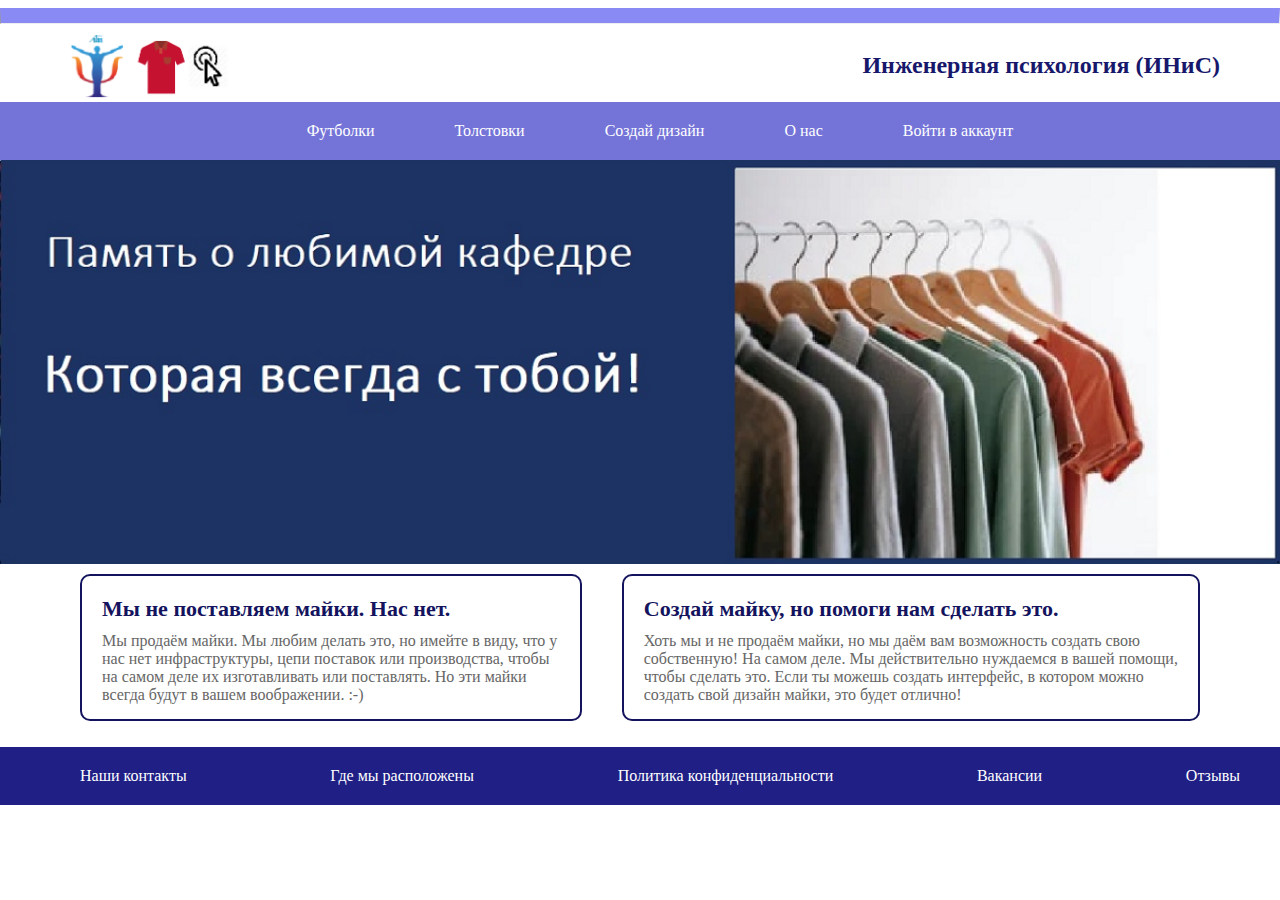
==== evt2.html @ 9ab9f6e5 "Add evt-2 lab" ====
<html lang="en">

<head>
    <meta charset="UTF-8">
    <link rel="stylesheet" href="evt2style.css">
    <title>Document</title>
</head>

<body>
    <header>
        <hr id="top-line">
        <div class="top-info">
            <a href="evt2.html"><img src="images/evt-2/logo.png" alt="" id="top-logo"></a>
            <h2 id="top-title">Инженерная психология (ИНиС)</h2>
        </div>
        <nav>
            <ul class="top-nav">
                <li class="top-nav-item"><a href="in_progress.html">Футболки</a></li>
                <li class="top-nav-item"><a href="in_progress.html">Толстовки</a></li>
                <li class="top-nav-item"><a href="in_progress.html">Создай дизайн</a></li>
                <li class="top-nav-item"><a href="in_progress.html">О нас</a></li>
                <li class="top-nav-item"><a href="in_progress.html">Войти в аккаунт</a></li>
            </ul>
        </nav>
    </header>

    <main>
        <div>
            <img src="images/evt-2/home.png" alt="" id="main-image">
            <div class="content-container">
                <div class="content-block">
                    <h4 class="content-block-title">Мы не поставляем майки. Нас нет.</h4>
                    <p class="content-block-text">Мы продаём майки. Мы любим делать это, но имейте в виду, что у нас нет инфраструктуры, цепи
                        поставок или производства, чтобы на самом деле их изготавливать или поставлять. Но эти майки
                        всегда будут в вашем воображении. :-)</p>
                </div class="main-content">
                <div class="content-block">
                    <h4 class="content-block-title">Создай майку, но помоги нам сделать это.</h4>
                    <p class="content-block-text">Хоть мы и не продаём майки, но мы даём вам возможность создать свою собственную! На самом деле.
                        Мы действительно нуждаемся в вашей помощи, чтобы сделать это. Если ты можешь создать интерфейс,
                        в котором можно создать свой дизайн майки, это будет отлично!</p>
                </div>
            </div>
        </div>
    </main>

    <footer>
        <nav>
            <ul class="bottom-nav">
                <li><a href="in_progress.html">Наши контакты</a></li>
                <li><a href="in_progress.html">Где мы расположены</a></li>
                <li><a href="in_progress.html">Политика конфиденциальности</a></li>
                <li><a href="in_progress.html">Вакансии</a></li>
                <li><a href="in_progress.html">Отзывы</a></li>
            </ul>
        </nav>
    </footer>

</body>

</html>
---- evt2style.css ----
body {
    margin: 0;
}

#top-line {
    border-top: 15px solid rgb(138, 138, 245);
}

.top-info {
    padding: 0px 60px;
}

#top-logo {
    max-height: 70px;
}

#top-title {
    float: right;
    color: rgb(23, 23, 107);
}

.top-nav {
    display: flex;
    flex-direction: row;
    background-color: rgb(116, 116, 216);
    justify-content: center;
    margin: 0;
}

nav ul {
    display: flex;
    flex-direction: row;
    list-style-type: none;
}

nav ul li a {
    color: white;
    display: block;
    padding: 20px 40px;
    text-decoration: none;
}

nav ul li a:hover {
    background-color: rgba(255, 255, 255, 0.185);
}


#main-image {
    width: 100%;
}

.main-content {
    align-items: center;
}

.content-container {
    display: flex;
    flex-direction: row;
    justify-content: center;
    padding: 0px 60px;
}

.content-block {
    display: flex;
    border: 2px solid rgb(20, 20, 94);
    border-radius: 10px;
    padding: 10px;
    margin: 10px 20px;
    display: inline-block;
}

.content-block-title {
    color: rgb(20, 20, 94);
    font-size: 22px;
    margin: 10px 10px;
}

.content-block-text {
    margin: 5px 10px;
    color: rgb(102, 102, 102);
}

.bottom-nav {
    display: flex;
    flex-direction: row;
    background-color: rgb(31, 31, 134);
    justify-content: space-between;
}
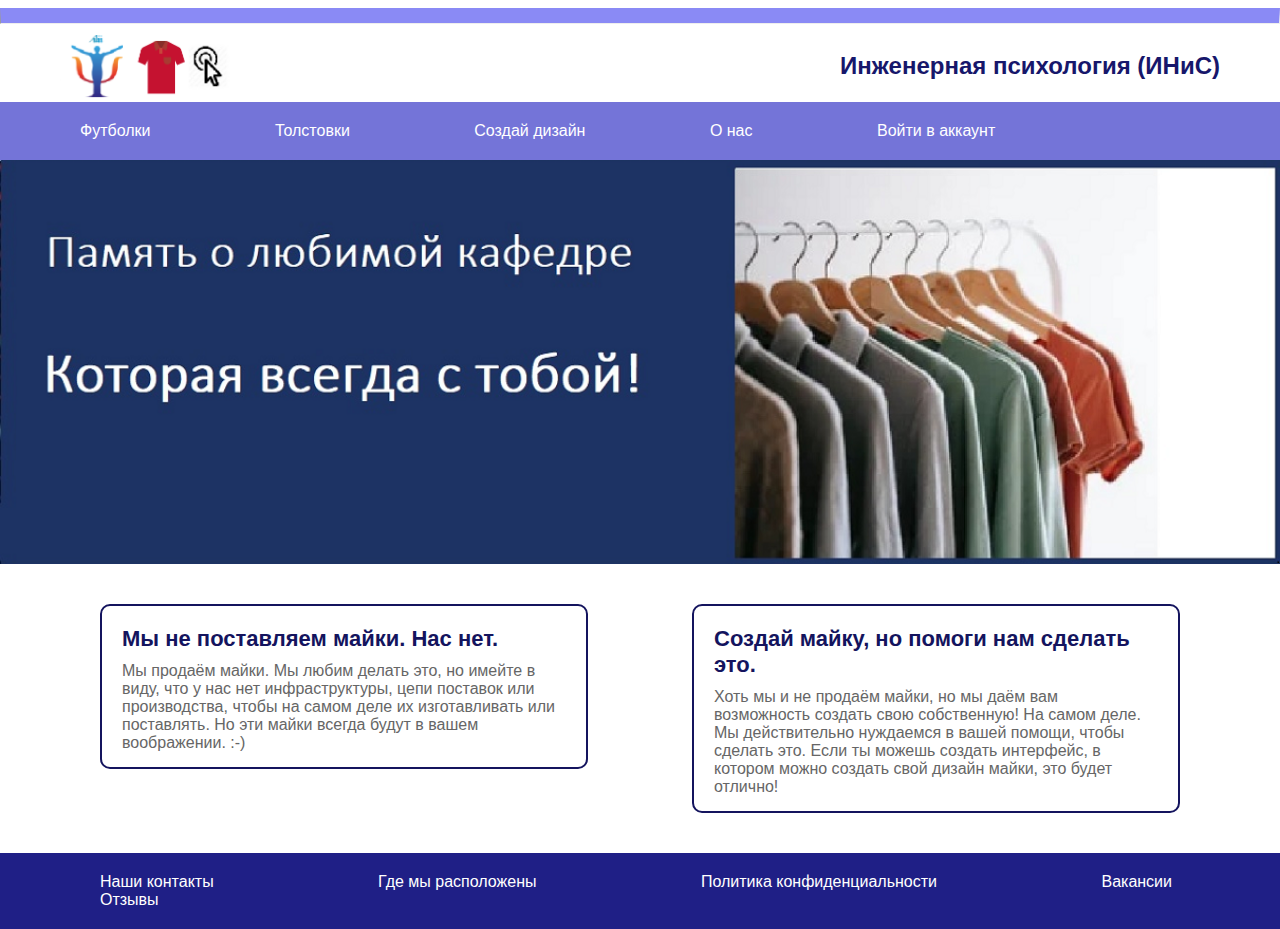
==== commit cc262282: "Complete evt-2 lab" ====
--- a/evt2.html
+++ b/evt2.html
@@ -13,30 +13,30 @@
             <a href="evt2.html"><img src="images/evt-2/logo.png" alt="" id="top-logo"></a>
             <h2 id="top-title">Инженерная психология (ИНиС)</h2>
         </div>
-        <nav>
-            <ul class="top-nav">
-                <li class="top-nav-item"><a href="in_progress.html">Футболки</a></li>
-                <li class="top-nav-item"><a href="in_progress.html">Толстовки</a></li>
-                <li class="top-nav-item"><a href="in_progress.html">Создай дизайн</a></li>
-                <li class="top-nav-item"><a href="in_progress.html">О нас</a></li>
-                <li class="top-nav-item"><a href="in_progress.html">Войти в аккаунт</a></li>
-            </ul>
-        </nav>
+        <div class="top-nav">
+            <a href="in_progress.html">Футболки</a>
+            <a href="in_progress.html">Толстовки</a>
+            <a href="in_progress.html">Создай дизайн</a>
+            <a href="in_progress.html">О нас</a>
+            <a href="in_progress.html">Войти в аккаунт</a>
+        </div>
     </header>
 
     <main>
         <div>
             <img src="images/evt-2/home.png" alt="" id="main-image">
             <div class="content-container">
-                <div class="content-block">
+                <div class="content-block" id="content-block-1">
                     <h4 class="content-block-title">Мы не поставляем майки. Нас нет.</h4>
-                    <p class="content-block-text">Мы продаём майки. Мы любим делать это, но имейте в виду, что у нас нет инфраструктуры, цепи
+                    <p class="content-block-text">Мы продаём майки. Мы любим делать это, но имейте в виду, что у нас нет
+                        инфраструктуры, цепи
                         поставок или производства, чтобы на самом деле их изготавливать или поставлять. Но эти майки
                         всегда будут в вашем воображении. :-)</p>
-                </div class="main-content">
-                <div class="content-block">
+                </div>
+                <div class="content-block" id="content-block-2">
                     <h4 class="content-block-title">Создай майку, но помоги нам сделать это.</h4>
-                    <p class="content-block-text">Хоть мы и не продаём майки, но мы даём вам возможность создать свою собственную! На самом деле.
+                    <p class="content-block-text">Хоть мы и не продаём майки, но мы даём вам возможность создать свою
+                        собственную! На самом деле.
                         Мы действительно нуждаемся в вашей помощи, чтобы сделать это. Если ты можешь создать интерфейс,
                         в котором можно создать свой дизайн майки, это будет отлично!</p>
                 </div>
@@ -45,15 +45,13 @@
     </main>
 
     <footer>
-        <nav>
-            <ul class="bottom-nav">
-                <li><a href="in_progress.html">Наши контакты</a></li>
-                <li><a href="in_progress.html">Где мы расположены</a></li>
-                <li><a href="in_progress.html">Политика конфиденциальности</a></li>
-                <li><a href="in_progress.html">Вакансии</a></li>
-                <li><a href="in_progress.html">Отзывы</a></li>
-            </ul>
-        </nav>
+        <div class="bottom-nav">
+            <a href="in_progress.html">Наши контакты</a>
+            <a href="in_progress.html">Где мы расположены</a>
+            <a href="in_progress.html">Политика конфиденциальности</a>
+            <a href="in_progress.html">Вакансии</a>
+            <a href="in_progress.html">Отзывы</a>
+        </div>
     </footer>
 
 </body>
--- a/evt2style.css
+++ b/evt2style.css
@@ -1,5 +1,6 @@
 body {
     margin: 0;
+    font-family: sans-serif;
 }
 
 #top-line {
@@ -20,27 +21,18 @@
 }
 
 .top-nav {
-    display: flex;
-    flex-direction: row;
+    display: block;
     background-color: rgb(116, 116, 216);
-    justify-content: center;
-    margin: 0;
+    padding: 20px;
 }
 
-nav ul {
-    display: flex;
-    flex-direction: row;
-    list-style-type: none;
-}
-
-nav ul li a {
+.top-nav a {
     color: white;
-    display: block;
-    padding: 20px 40px;
+    padding: 20px 60px;
     text-decoration: none;
 }
 
-nav ul li a:hover {
+.top-nav a:hover {
     background-color: rgba(255, 255, 255, 0.185);
 }
 
@@ -54,19 +46,25 @@
 }
 
 .content-container {
-    display: flex;
-    flex-direction: row;
-    justify-content: center;
     padding: 0px 60px;
+    overflow: hidden;
 }
 
 .content-block {
-    display: flex;
+    display: inline;
     border: 2px solid rgb(20, 20, 94);
     border-radius: 10px;
     padding: 10px;
-    margin: 10px 20px;
-    display: inline-block;
+    margin: 40px 40px;
+    width: 40%;
+}
+
+#content-block-1 {
+    float: left;
+}
+
+#content-block-2 {
+    float: right;
 }
 
 .content-block-title {
@@ -81,8 +79,21 @@
 }
 
 .bottom-nav {
-    display: flex;
-    flex-direction: row;
+    display: block;
     background-color: rgb(31, 31, 134);
-    justify-content: space-between;
+    padding: 20px;
+}
+
+.bottom-nav a {
+    color: white;
+    padding: 20px 80px;
+    text-decoration: none;
+}
+
+.bottom-nav a:hover {
+    background-color: rgba(255, 255, 255, 0.185);
+}
+
+main h1 {
+    text-align: center;
 }